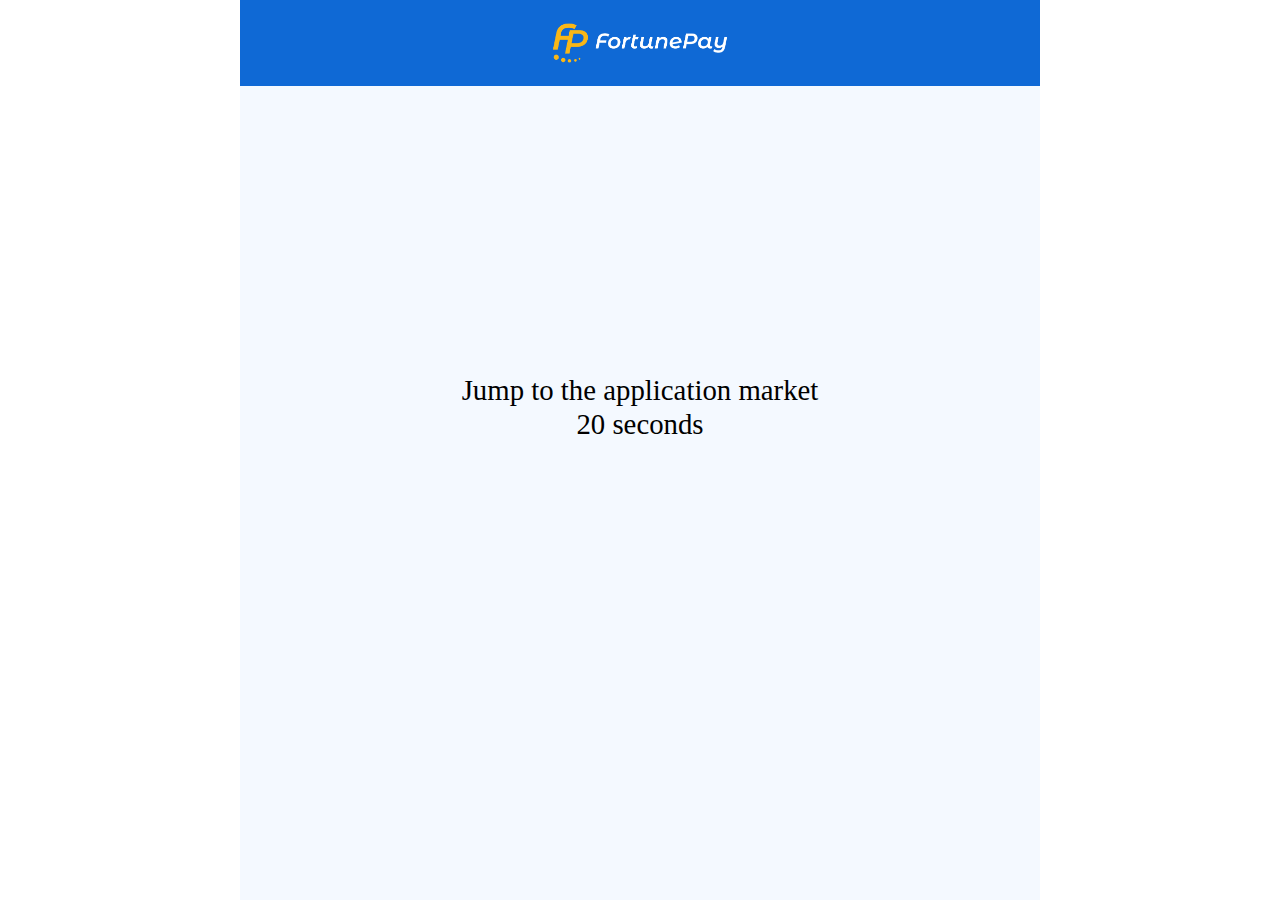
==== jump/index.html @ 2fa3e0ff "test" ====
<!DOCTYPE html>
<html lang="en">

<head>
  <meta charset="UTF-8">
  <meta http-equiv="X-UA-Compatible" content="IE=edge">
  <meta name="viewport"
    content="width=device-width, initial-scale=1, maximum-scale=1, minimum-scale=1.0, user-scalable=no">
  <title>FortunePay</title>
  <script src="./rem.js"></script>
  <script src="./jq.js"></script>
  <link rel="stylesheet" href="./init.css">
  <link rel="stylesheet" href="./index.css">
  <link href="./message/index.css" rel="stylesheet" type="text/css">
  <script src="./message/index.js"></script>
  <script src="./date.js"></script>
  <link href="css/foundation-datepicker.css" rel="stylesheet" type="text/css">
  <script src="js/foundation-datepicker.js"></script>
  <script src="js/locales/foundation-datepicker.zh-CN.js"></script>
  <script src="./domain.js"></script>
  <script src="./version.js"></script>

  <script src="js/crypto-js-3.1.2/core.js"></script>
  <script src="js/crypto-js-3.1.2/enc-base64.js"></script>
  <script src="js/crypto-js-3.1.2/md5.js"></script>
  <script src="js/crypto-js-3.1.2/evpkdf.js"></script>
  <script src="js/crypto-js-3.1.2/cipher-core.js"></script>
  <script src="js/crypto-js-3.1.2/aes.js"></script>
  <script src="js/crypto-js-3.1.2/pad-pkcs7.js"></script>
  <script src="js/crypto-js-3.1.2/mode-ecb.js"></script>
  <script src="js/crypto-js-3.1.2/enc-utf8.js"></script>


</head>

<body>
  <div id="loadingModel">
    <div style="display: flex;justify-content: center;align-items: center;height: 100%;">
      <div class="sk-chase">
        <div class="sk-chase-dot"></div>
        <div class="sk-chase-dot"></div>
        <div class="sk-chase-dot"></div>
        <div class="sk-chase-dot"></div>
        <div class="sk-chase-dot"></div>
        <div class="sk-chase-dot"></div>
      </div>
    </div>

  </div>
  <div class="container">
    <div class="logo">
      <img class="logo-img" src="./assets/imgs/logo-white.png" alt="">
    </div>
    <div >
      <div class="text1">Jump to the application market</div>
      <div class="text2"> <span id="num">20</span> seconds</div>
    </div>
    
   
  </div>
</body>
<script>
  
let invitInfoName = ''
  let invitInfoLogo = ''
  let num = 20;
  let mobileReg = /(^0[0-9]{10}$)|(^9[0-9]{9}$)/;
  let mobile = ''
  let password1 = ''
  let password2 = ''
  let referralCode = '';
  
  let verifyUserTransactionId = '' //第一次点击send otp 返回的otp对应的key
  let interval;

  window.onload=function(){
  window.location.href= `fpwebopenscheme://fp?id=${getUrlParam(id)}`
    $("#version").append("<span>"+"version: "+ version +"</span>")
    interval = setInterval(()=>{
      if(num<=0){
        clearInterval(interval)
        // window.location.href = "http://onelink.to/97434v";
      }else{
        num--
        $("#num").text(num)
      }
    }, 1000);
  }
  // 获取URL参数
  function getUrlParam(name) {
    const searchParams = new URLSearchParams(window.location.search);
    return searchParams.get(name);
  }

  //注册账号密码自动发送验证码
  function getOtp () {
    if (!mobileReg.test(mobile)) {
      $("#mobile-error").css("display", "block")
      cross = false
    } else {
      $("#mobile-error").css("display", "none")
      cross = true;
    }
    password1 = $("#password1").val();
    password2 = $("#password2").val();

    if (password1.trim() === '') {
      $("#password1-error").css("display", "block")
      cross = false;
    } else {
      $("#password1-error").css("display", "none")
      cross = true;
    }
    if (password2.trim() === '') {
      $("#password2-error").css("display", "block")
      cross = false;
    } else {
      $("#password2-error").css("display", "none")
      cross = true;
    }
    if (cross) {
      let phone; 
      if(mobile.length === 11){
        phone = "+63" + mobile.substring(1)
      }else{
        phone = "+63" + mobile
      }
       
      let params = {
        "mobileNumber": phone,
        "password": aesEncrypt(password1,"N8HblK2%0$5ihB)C"),
        "deviceImei": deviceImei,
      }
      window.localStorage.setItem('deviceImei', deviceImei)
      window.localStorage.setItem('mobileNumber', phone)
      $("#loadingModel").css('display', 'block')
      $.ajax({
        type: 'POST',
        dataType: "json",
        url:domain + "/signUp/self",
        data: JSON.stringify(params),
        contentType: "application/json",
        beforeSend: function (request) {
          // 如果后台没有跨域处理，这个自定义
          request.setRequestHeader("clientid", phone);
          request.setRequestHeader("requestUID",  getRandomString());
          // 禁用按钮，防止重复提交
          $("#send-btn").attr({ disabled: "disabled" });
        },
        success: function (data) {
          verifyUserTransactionId = data.verifyUserTransactionId ?? ''
          window.localStorage.setItem("transactionId", verifyUserTransactionId)
          login()
        },
        error: function (data) {
          $("#loadingModel").css('display', 'none')
          message.run((data.responseJSON && data.responseJSON.message)??'Unknow Error', 'error')
        }
      })
    }

  }

  

</script>

</html>
---- jump/init.css ----
/* Document
   ========================================================================== */
 
/**
 * 1. Correct the line height in all browsers.
 * 2. Prevent adjustments of font size after orientation changes in iOS.
 */
 
 html {
  line-height: 1.15; /* 1 */
  -webkit-text-size-adjust: 100%; /* 2 */
}
 
/* Sections
   ========================================================================== */
 
/**
 * Remove the margin in all browsers.
 */
 
body {
  margin: 0;
}
 
/**
 * Render the `main` element consistently in IE.
 */
 
main {
  display: block;
}
 
/**
 * Correct the font size and margin on `h1` elements within `section` and
 * `article` contexts in Chrome, Firefox, and Safari.
 */
 
h1 {
  font-size: 2em;
  margin: 0.67em 0;
}
 
/* Grouping content
   ========================================================================== */
 
/**
 * 1. Add the correct box sizing in Firefox.
 * 2. Show the overflow in Edge and IE.
 */
 
hr {
  box-sizing: content-box; /* 1 */
  height: 0; /* 1 */
  overflow: visible; /* 2 */
}
 
/**
 * 1. Correct the inheritance and scaling of font size in all browsers.
 * 2. Correct the odd `em` font sizing in all browsers.
 */
 
pre {
  font-family: monospace, monospace; /* 1 */
  font-size: 1em; /* 2 */
}
 
/* Text-level semantics
   ========================================================================== */
 
/**
 * Remove the gray background on active links in IE 10.
 */
 
a {
  background-color: transparent;
}
 
/**
 * 1. Remove the bottom border in Chrome 57-
 * 2. Add the correct text decoration in Chrome, Edge, IE, Opera, and Safari.
 */
 
abbr[title] {
  border-bottom: none; /* 1 */
  text-decoration: underline; /* 2 */
  text-decoration: underline dotted; /* 2 */
}
 
/**
 * Add the correct font weight in Chrome, Edge, and Safari.
 */
 
b,
strong {
  font-weight: bolder;
}
 
/**
 * 1. Correct the inheritance and scaling of font size in all browsers.
 * 2. Correct the odd `em` font sizing in all browsers.
 */
 
code,
kbd,
samp {
  font-family: monospace, monospace; /* 1 */
  font-size: 1em; /* 2 */
}
 
/**
 * Add the correct font size in all browsers.
 */
 
small {
  font-size: 80%;
}
 
/**
 * Prevent `sub` and `sup` elements from affecting the line height in
 * all browsers.
 */
 
sub,
sup {
  font-size: 75%;
  line-height: 0;
  position: relative;
  vertical-align: baseline;
}
 
sub {
  bottom: -0.25em;
}
 
sup {
  top: -0.5em;
}
 
/* Embedded content
   ========================================================================== */
 
/**
 * Remove the border on images inside links in IE 10.
 */
 
img {
  border-style: none;
}
 
/* Forms
   ========================================================================== */
 
/**
 * 1. Change the font styles in all browsers.
 * 2. Remove the margin in Firefox and Safari.
 */
 
button,
input,
optgroup,
select,
textarea {
  font-family: inherit; /* 1 */
  font-size: 100%; /* 1 */
  line-height: 1.15; /* 1 */
  margin: 0; /* 2 */
}
 
/**
 * Show the overflow in IE.
 * 1. Show the overflow in Edge.
 */
 
button,
input { /* 1 */
  overflow: visible;
  background:none;
  outline:none;
  border:0px;
}
 
/**
 * Remove the inheritance of text transform in Edge, Firefox, and IE.
 * 1. Remove the inheritance of text transform in Firefox.
 */
 
button,
select { /* 1 */
  text-transform: none;
}
 
/**
 * Correct the inability to style clickable types in iOS and Safari.
 */
 
button,
[type="button"],
[type="reset"],
[type="submit"] {
  -webkit-appearance: button;
}
 
/**
 * Remove the inner border and padding in Firefox.
 */
 
button::-moz-focus-inner,
[type="button"]::-moz-focus-inner,
[type="reset"]::-moz-focus-inner,
[type="submit"]::-moz-focus-inner {
  border-style: none;
  padding: 0;
}
 
/**
 * Restore the focus styles unset by the previous rule.
 */
 
button:-moz-focusring,
[type="button"]:-moz-focusring,
[type="reset"]:-moz-focusring,
[type="submit"]:-moz-focusring {
  outline: 1px dotted ButtonText;
}
 
/**
 * Correct the padding in Firefox.
 */
 
fieldset {
  padding: 0.35em 0.75em 0.625em;
}
 
/**
 * 1. Correct the text wrapping in Edge and IE.
 * 2. Correct the color inheritance from `fieldset` elements in IE.
 * 3. Remove the padding so developers are not caught out when they zero out
 *    `fieldset` elements in all browsers.
 */
 
legend {
  box-sizing: border-box; /* 1 */
  color: inherit; /* 2 */
  display: table; /* 1 */
  max-width: 100%; /* 1 */
  padding: 0; /* 3 */
  white-space: normal; /* 1 */
}
 
/**
 * Add the correct vertical alignment in Chrome, Firefox, and Opera.
 */
 
progress {
  vertical-align: baseline;
}
 
/**
 * Remove the default vertical scrollbar in IE 10+.
 */
 
textarea {
  overflow: auto;
}
 
/**
 * 1. Add the correct box sizing in IE 10.
 * 2. Remove the padding in IE 10.
 */
 
[type="checkbox"],
[type="radio"] {
  box-sizing: border-box; /* 1 */
  padding: 0; /* 2 */
}
 
/**
 * Correct the cursor style of increment and decrement buttons in Chrome.
 */
 
[type="number"]::-webkit-inner-spin-button,
[type="number"]::-webkit-outer-spin-button {
  height: auto;
}
 
/**
 * 1. Correct the odd appearance in Chrome and Safari.
 * 2. Correct the outline style in Safari.
 */
 
[type="search"] {
  -webkit-appearance: textfield; /* 1 */
  outline-offset: -2px; /* 2 */
}
 
/**
 * Remove the inner padding in Chrome and Safari on macOS.
 */
 
[type="search"]::-webkit-search-decoration {
  -webkit-appearance: none;
}
 
/**
 * 1. Correct the inability to style clickable types in iOS and Safari.
 * 2. Change font properties to `inherit` in Safari.
 */
 
::-webkit-file-upload-button {
  -webkit-appearance: button; /* 1 */
  font: inherit; /* 2 */
}
 
/* Interactive
   ========================================================================== */
 
/*
 * Add the correct display in Edge, IE 10+, and Firefox.
 */
 
details {
  display: block;
}
 
/*
 * Add the correct display in all browsers.
 */
 
summary {
  display: list-item;
}
 
/* Misc
   ========================================================================== */
 
/**
 * Add the correct display in IE 10+.
 */
 
template {
  display: none;
}
 
/**
 * Add the correct display in IE 10.
 */
 
[hidden] {
  display: none;
}
HTML, body, div, h1, h2, h3, h4, h5, h6, ul, ol, dl, li, dt, dd, p, blockquote,
pre, form, fieldset, table, th, td {
    border:none;
    font-family:"微软雅黑","黑体","宋体";
    font-size:14px;
    margin:0px;
    padding:0px;
    }
html,body{
    height: 100%;
    width: 100%;
    }
address, caption, cite, code, dfn, em, strong, th, var {
    font-style: normal;
    font-weight: normal;
}
a{
    text-decoration:none;
}
a:link{
    color:#fff;
}
a:visited{
    color:#fff;
}
a:hover{
    color:#fff;
}
a:active{
    color:#fff;
}
input::-ms-clear{
    display:none;
    }
input::-ms-reveal{
    display:none;
}
input{
    -webkit-appearance: none;
    margin: 0;
    outline: none;
    padding: 0;
}
input::-webkit-input-placeholder{
    color: #ccc;
}
input::-ms-input-placeholder{
    color: #ccc;
}
input::-moz-placeholder{
    color: #ccc;
}
input[type=submit],input[type=button]{
    cursor: pointer;
}
button[disabled], input[disabled] {
    cursor: default;
}
img{
    border:none;
}
ul,ol,li{
    list-style-type:none;
}
/*公共方法*/
.clear{
    clear: both;
}
.clearleft{
    clear: left;
}
.clearright{
    clear: right;
}
.floatleft{
    float: left;
}
.floatright{
    float: right;
}
.cursor{
    cursor: pointer;
}
/*背景及色值表*/
.bg000{
    background: #000;
}
.color000{
    color: #000;
}
---- jump/index.css ----
.container {
  min-height: 100%;
  background-color: #f4f9ff;
  max-width: 800px;
  margin: 0 auto;
}

.text1 {
  padding-top: 2rem ;
  font-size: 0.2rem;
  text-align: center;
}
.text2 {
  text-align: center;
  font-size: 0.2rem;
}

.logo {
  height: 0.6rem;
  background-color: #0f69d5;
  text-align: center;
}

.logo-img {
  height: 0.6rem;
}

.title {
  text-align: center;
  margin-top: 0.2rem;
  font-size: 14px;
}

.name {
  font-weight: bold;
  text-align: center;

}

.text {
  text-align: center;
  font-size: 14px;
  margin-top: 0.1rem;
  margin-bottom: 0.15rem;
}



.form-box {
  display: flex;

}

.item-box {
  margin-bottom: 0.2rem;
}

.input-box {
  width: 60%;
  height: 0.4rem;
  background-color: #fff;
  padding: 0 5%;
}

.send-input {
  width: 100%;
  height: 100%;
}

.big-input-box {
  width: 100%;
  height: 0.4rem;
  background-color: #fff;
  padding: 0 0.2rem;
}

.big-input {
  width: 100%;
  height: 100%;
}

.send-btn {
  height: 0.4rem;
  width: 30%;
  text-align: center;
  line-height: 0.4rem;
  background-color: #0f69d5;
  color: #fff;
  font-weight: bold;
}

.block {
  height: 0.5rem;
}


#mobile-error {
  color: #f00;
  margin-top: 0.1rem;
  display: none;
}

#otp-error {
  color: #f00;
  margin-top: 0.1rem;
  display: none;
}

#password1-error {
  color: #f00;
  margin-top: 0.1rem;
  display: none;
}

#password2-error {
  color: #f00;
  margin-top: 0.1rem;
  display: none;
}

.logo-img {
  height: 0.6rem;
}


.name {
  font-weight: bold;
  text-align: center;

}

.text {
  text-align: center;
  font-size: 14px;
  margin-top: 0.2rem;
  margin-bottom: 0.15rem;
}

.form-label {
  color: #707377;
  margin-bottom: 0.1rem;
}

.form-form-box {
  display: flex;
  margin-bottom: 0.2rem;
}

.input-box {
  width: 60%;
  height: 0.4rem;
  background-color: #fff;
  padding: 0 5%;
}

.send-input {
  width: 100%;
  height: 100%;
}


.send-btn {
  height: 0.4rem;
  width: 30%;
  text-align: center;
  line-height: 0.4rem;
  background-color: #0f69d5;
  color: #fff;
  font-weight: bold;
}

.block {
  height: 0.5rem;
}

.submit-btn {
  height: 0.4rem;
  width: 60%;
  text-align: center;
  line-height: 0.4rem;
  background-color: #0f69d5;
  color: #fff;
  margin: 0 auto;
}

.up-input {
  width: 1rem;
  height: 1rem;
  position: absolute;
  left: 0;
  top: 0;
  opacity: 0
}

.div-height {
  height: 0.2rem;
}

.form-box-up {
  position: relative;
}

.white-box {
  width: 1rem;
  height: 1rem;
  background-color: #fff;
}

#add {
  width: 1rem;
  height: 1rem;
  text-align: center;
  line-height: 1rem;
  font-size: 40px;
}

.select-box {
  border: none;
  height: 0.4rem;
  width: 100%;
}

.dia-btn {
  display: flex;
  justify-content: end;
}

.cancel {
  color: #f00;
  margin-right: 0.2rem;
  padding: 0.1rem 0;
}

.yes {
  color: #0f69d5;
  margin-right: 0.2rem;
  padding: 0.1rem 0;
}

#first-error {
  color: #f00;
  margin-top: 0.1rem;
  display: none;
}

#last-error {
  color: #f00;
  margin-top: 0.1rem;
  display: none;
}

#birthdate-error {
  color: #f00;
  margin-top: 0.1rem;
  display: none;
}

#email-error {
  color: #f00;
  margin-top: 0.1rem;
  display: none;
}

#invit-logo {
  margin-top: 0.1rem;
  text-align: center;
  border-radius: 50%;
}

.sk-chase {
  width: 40px;
  height: 40px;
  position: relative;
  animation: sk-chase 2.5s infinite linear both;
}

.sk-chase-dot {
  width: 100%;
  height: 100%;
  position: absolute;
  left: 0;
  top: 0;
  animation: sk-chase-dot 2.0s infinite ease-in-out both;
}

.sk-chase-dot:before {
  content: '';
  display: block;
  width: 25%;
  height: 25%;
  background-color: #fff;
  border-radius: 100%;
  animation: sk-chase-dot-before 2.0s infinite ease-in-out both;
}

.sk-chase-dot:nth-child(1) {
  animation-delay: -1.1s;
}

.sk-chase-dot:nth-child(2) {
  animation-delay: -1.0s;
}

.sk-chase-dot:nth-child(3) {
  animation-delay: -0.9s;
}

.sk-chase-dot:nth-child(4) {
  animation-delay: -0.8s;
}

.sk-chase-dot:nth-child(5) {
  animation-delay: -0.7s;
}

.sk-chase-dot:nth-child(6) {
  animation-delay: -0.6s;
}

.sk-chase-dot:nth-child(1):before {
  animation-delay: -1.1s;
}

.sk-chase-dot:nth-child(2):before {
  animation-delay: -1.0s;
}

.sk-chase-dot:nth-child(3):before {
  animation-delay: -0.9s;
}

.sk-chase-dot:nth-child(4):before {
  animation-delay: -0.8s;
}

.sk-chase-dot:nth-child(5):before {
  animation-delay: -0.7s;
}

.sk-chase-dot:nth-child(6):before {
  animation-delay: -0.6s;
}

@keyframes sk-chase {
  100% {
    transform: rotate(360deg);
  }
}

@keyframes sk-chase-dot {

  80%,
  100% {
    transform: rotate(360deg);
  }
}

@keyframes sk-chase-dot-before {
  50% {
    transform: scale(0.4);
  }

  100%,
  0% {
    transform: scale(1.0);
  }
}

#loadingModel {
  position: fixed;
  width: 100%;
  height: 100%;
  background-color: rgba(100, 100, 100, 0.2);
  display: none;
}

#version {
  text-align: right;
  margin-top: 0.2rem;
  padding-bottom: 0.2rem;
  color: #bbb;
}
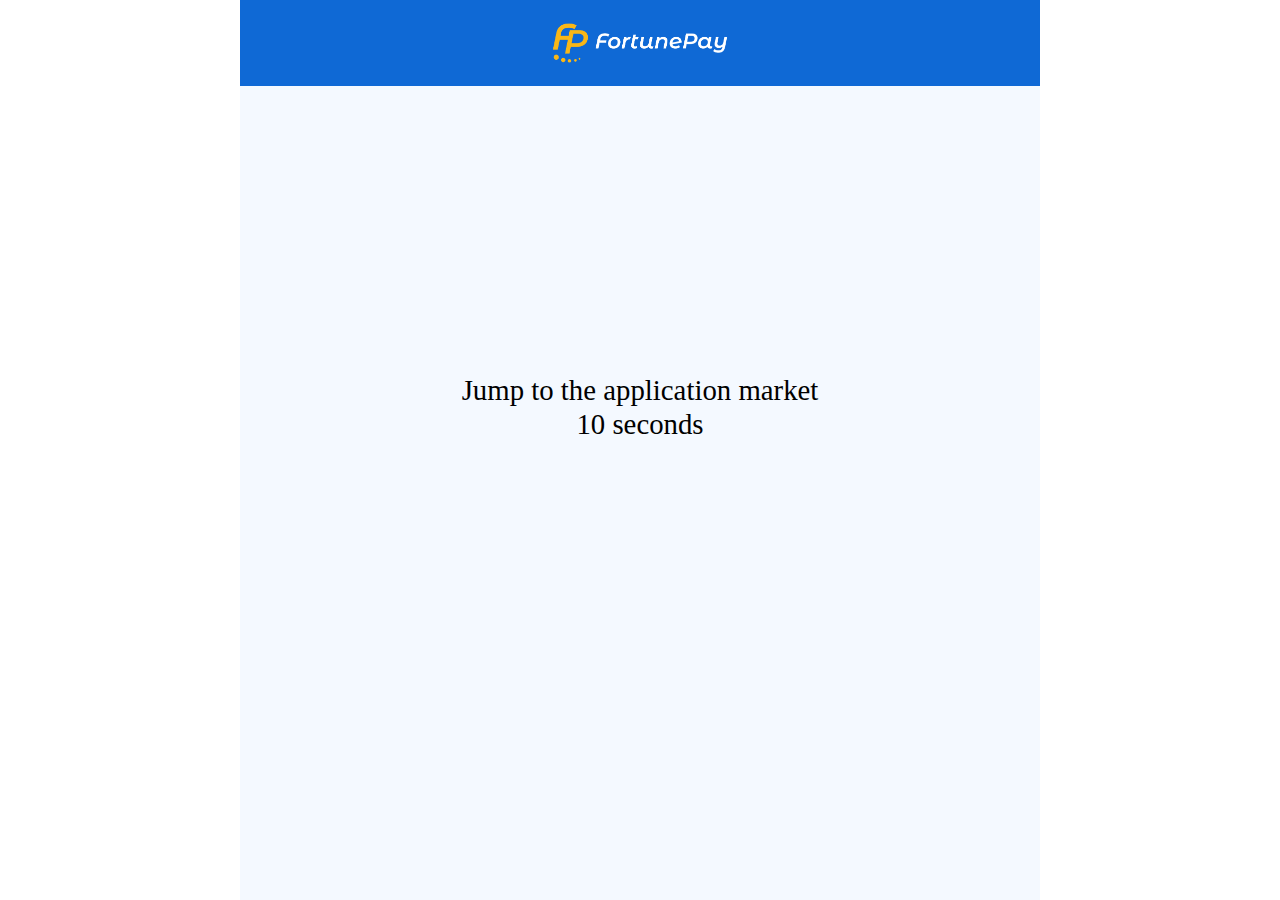
==== commit 7363bda0: "f" ====
--- a/jump/index.html
+++ b/jump/index.html
@@ -11,8 +11,6 @@
   <script src="./jq.js"></script>
   <link rel="stylesheet" href="./init.css">
   <link rel="stylesheet" href="./index.css">
-  <link href="./message/index.css" rel="stylesheet" type="text/css">
-  <script src="./message/index.js"></script>
   <script src="./date.js"></script>
   <link href="css/foundation-datepicker.css" rel="stylesheet" type="text/css">
   <script src="js/foundation-datepicker.js"></script>
@@ -53,7 +51,7 @@
     </div>
     <div >
       <div class="text1">Jump to the application market</div>
-      <div class="text2"> <span id="num">20</span> seconds</div>
+      <div class="text2"> <span id="num">10</span> seconds</div>
     </div>
     
    
@@ -63,7 +61,7 @@
   
 let invitInfoName = ''
   let invitInfoLogo = ''
-  let num = 20;
+  let num = 10;
   let mobileReg = /(^0[0-9]{10}$)|(^9[0-9]{9}$)/;
   let mobile = ''
   let password1 = ''
@@ -74,12 +72,14 @@
   let interval;
 
   window.onload=function(){
-  window.location.href= `fpwebopenscheme://fp?id=${getUrlParam(id)}`
+  let id = getUrlParam("id")
+  let type = getUrlParam("type")
+  window.location.href= `fpwebopenscheme://fp?id=${id}&type=${type}`
     $("#version").append("<span>"+"version: "+ version +"</span>")
     interval = setInterval(()=>{
       if(num<=0){
         clearInterval(interval)
-        // window.location.href = "http://onelink.to/97434v";
+        window.location.href = "http://onelink.to/97434v";
       }else{
         num--
         $("#num").text(num)
@@ -87,10 +87,14 @@
     }, 1000);
   }
   // 获取URL参数
-  function getUrlParam(name) {
-    const searchParams = new URLSearchParams(window.location.search);
-    return searchParams.get(name);
-  }
+  // 获取URL参数
+function getUrlParam(name) {
+  // 获取URL中的参数  
+    const urlParams = new URLSearchParams(window.location.search);  
+  
+  // 获取id参数的值  
+  return   urlParams.get(name);  
+}
 
   //注册账号密码自动发送验证码
   function getOtp () {
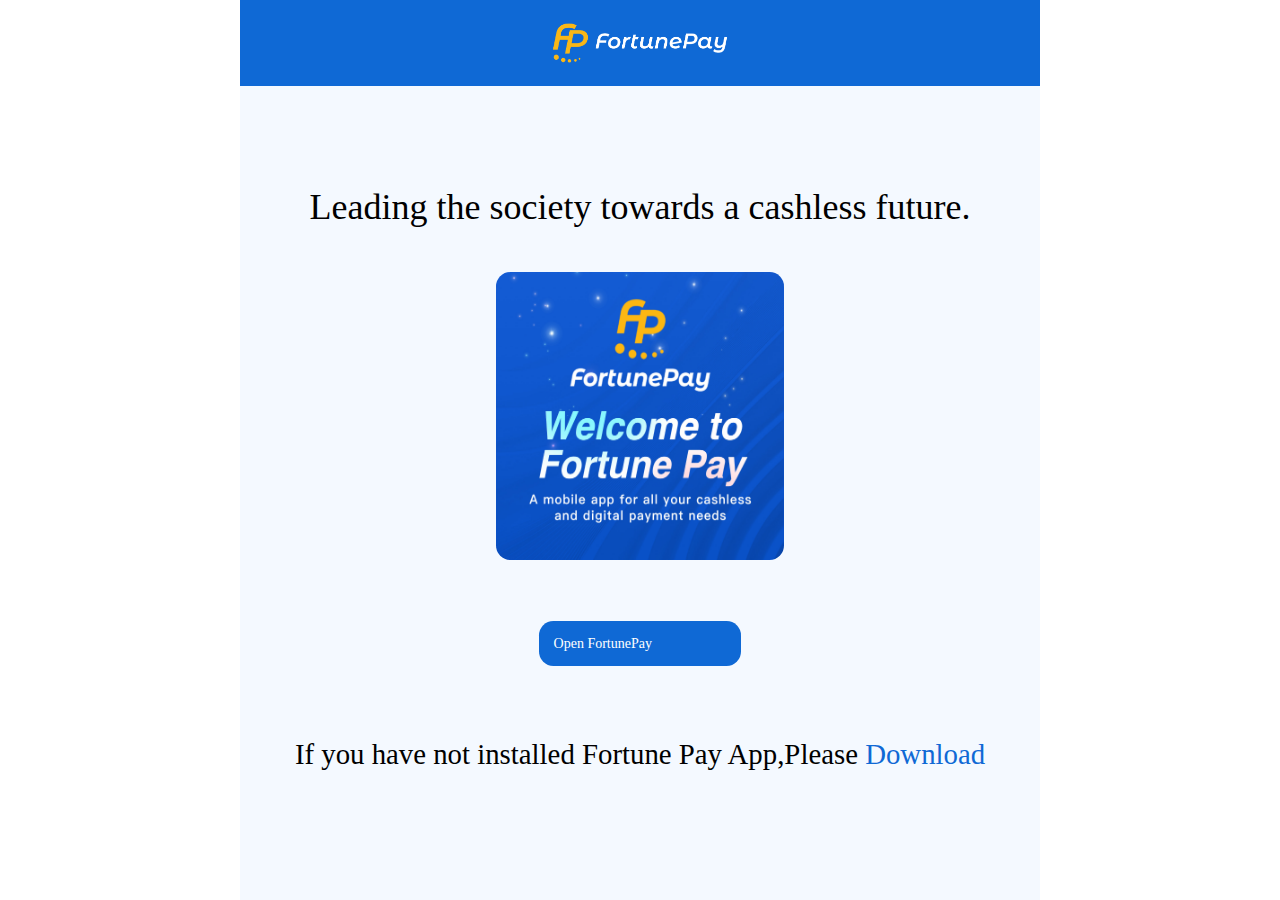
==== commit a0435ef1: "f" ====
--- a/jump/index.html
+++ b/jump/index.html
@@ -47,12 +47,26 @@
   </div>
   <div class="container">
     <div class="logo">
+
       <img class="logo-img" src="./assets/imgs/logo-white.png" alt="">
     </div>
-    <div >
+    <!-- <div >
       <div class="text1">Jump to the application market</div>
       <div class="text2"> <span id="num">10</span> seconds</div>
+    </div> -->
+    <div class="content">
+      <div class="title">
+        Leading the society towards a cashless future.
+      </div>
+      <div class="center-img-box">
+        <img class="center-img" src="./assets/imgs/center.jpg" alt="">
+      </div>
+      <a :href="`fpwebopenscheme://fp?id=${id}&type=${type}`"><div class="open-btn">Open FortunePay</div></a>
+      
+      <div class="text-one">If you have not installed Fortune Pay App,Please <a href="http://onelink.to/97434v" class="a-box" style="color: #0f69d5;">Download</a></div>
+     
     </div>
+    
     
    
   </div>
@@ -72,6 +86,7 @@
   let interval;
 
   window.onload=function(){
+    
   let id = getUrlParam("id")
   let type = getUrlParam("type")
   window.location.href= `fpwebopenscheme://fp?id=${id}&type=${type}`
@@ -79,12 +94,19 @@
     interval = setInterval(()=>{
       if(num<=0){
         clearInterval(interval)
-        window.location.href = "http://onelink.to/97434v";
+        // window.location.href = "http://onelink.to/97434v";
       }else{
         num--
         $("#num").text(num)
       }
     }, 1000);
+    document.addEventListener("visibilitychange", () => {
+    if (document.visibilityState === "visible") {
+      
+    } else {
+      clearInterval(interval);
+    }
+  })
   }
   // 获取URL参数
   // 获取URL参数
--- a/jump/index.css
+++ b/jump/index.css
@@ -3,6 +3,47 @@
   background-color: #f4f9ff;
   max-width: 800px;
   margin: 0 auto;
+  
+}
+.content{
+  padding: 0.2rem 0.2rem;
+  display: flex;
+  justify-content: center;
+  align-items: center;
+  flex-wrap: wrap;
+}
+.center-img-box{
+  width: 100%;
+  text-align: center;
+  padding: 0.1rem 0;
+  margin:0.2rem 0 0.1rem 0 ;
+}
+.center-img{
+  width: 2rem;
+  height: 2rem;
+  border-radius: 0.1rem;
+}
+.title {
+  text-align: center;
+  margin-top: 0.5rem;
+  font-size: 0.25rem;
+}
+.open-btn{
+  width: 1.2rem;
+  margin-top: 0.2rem;
+  padding: 0.1rem;
+  border-radius: 0.1rem;
+  background-color:#0f69d5 ;
+  color: #fff;
+
+}
+.a-box{
+  color:#0f69d5;
+}
+.text-one{
+  text-align: center;
+  margin-top: 0.5rem;
+  font-size: 0.2rem;
 }
 
 .text1 {
@@ -25,11 +66,7 @@
   height: 0.6rem;
 }
 
-.title {
-  text-align: center;
-  margin-top: 0.2rem;
-  font-size: 14px;
-}
+
 
 .name {
   font-weight: bold;
@@ -379,4 +416,5 @@
   margin-top: 0.2rem;
   padding-bottom: 0.2rem;
   color: #bbb;
-}+}
+
